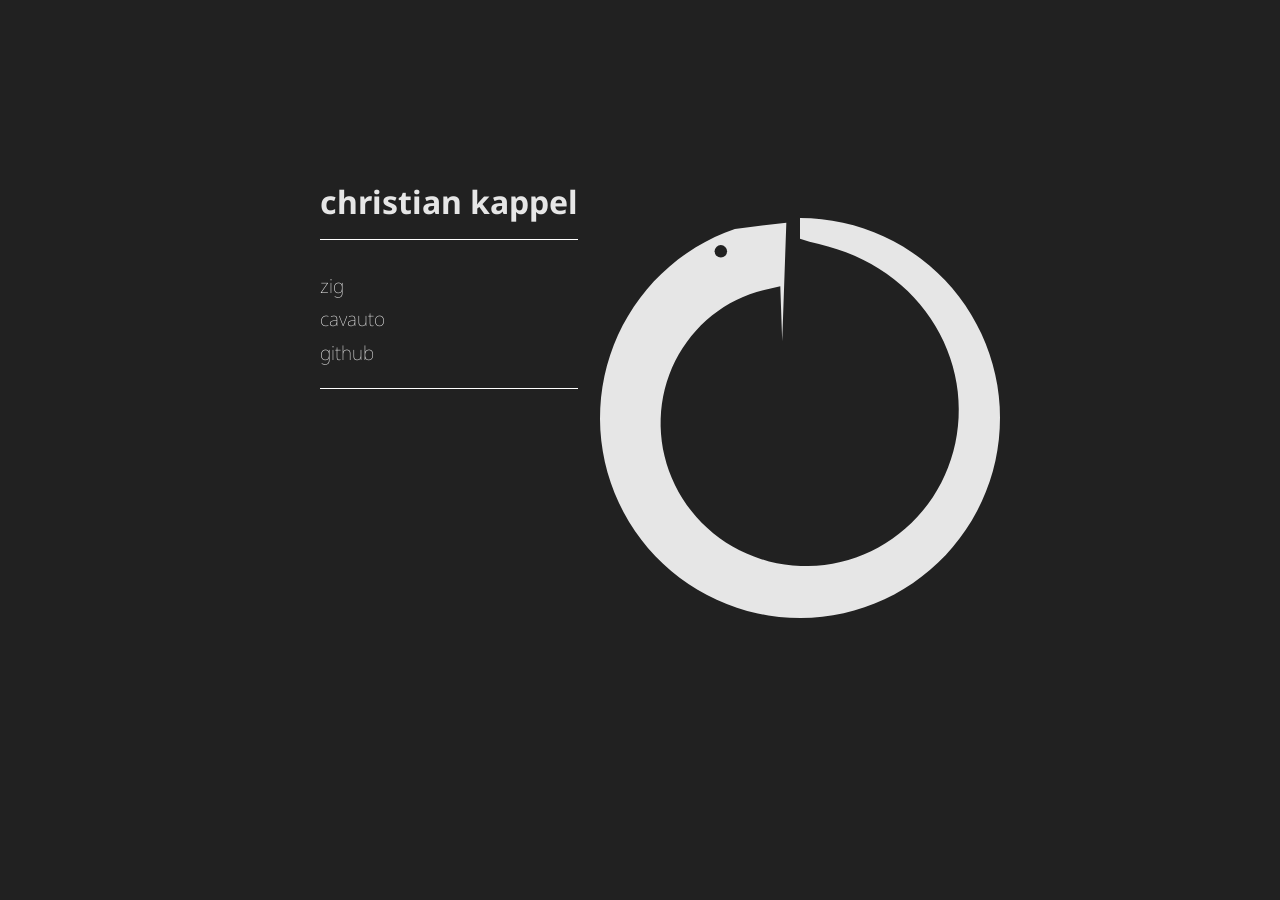
==== docs/index.html @ eb48fd3d "fix: rename src to docs" ====
<!DOCTYPE html>
<html lang="en">
    <head>
        <title> christian kappel</title>
        <link rel="preconnect" href="https://fonts.googleapis.com">
        <link rel="preconnect" href="https://fonts.gstatic.com" crossorigin>
        <link href="https://fonts.googleapis.com/css2?family=Noto+Sans:ital,wght@0,100..900;1,100..900&display=swap" rel="stylesheet">
        <link rel="stylesheet" href="styles.css">
    </head>
    <body>
        <svg class="ouroboros" viewBox="12 12 96 96" aria-hidden="true">
            <path d="M 60.00,12.00 L 62.60,12.07 L 65.18,12.28 L 67.76,12.63 L 70.31,13.12 L 72.83,13.75 L 75.31,14.51 L 77.75,15.40 L 80.13,16.43 L 82.46,17.58 L 84.72,18.86 L 86.91,20.25 L 89.02,21.77 L 91.05,23.39 L 92.98,25.12 L 94.82,26.96 L 96.55,28.89 L 98.18,30.91 L 99.70,33.02 L 101.10,35.21 L 102.38,37.47 L 103.54,39.79 L 104.57,42.17 L 105.47,44.61 L 106.23,47.09 L 106.86,49.61 L 107.36,52.16 L 107.71,54.73 L 107.93,57.32 L 108.00,59.92 L 107.93,62.51 L 107.73,65.10 L 107.38,67.67 L 106.90,70.23 L 106.28,72.75 L 105.52,75.23 L 104.63,77.67 L 103.61,80.06 L 102.46,82.39 L 101.19,84.65 L 99.79,86.84 L 98.28,88.95 L 96.66,90.98 L 94.93,92.92 L 93.10,94.76 L 91.17,96.50 L 89.15,98.13 L 87.05,99.65 L 84.87,101.06 L 82.61,102.34 L 80.29,103.50 L 77.90,104.54 L 75.47,105.44 L 72.99,106.21 L 70.47,106.84 L 67.92,107.34 L 65.35,107.70 L 62.76,107.92 L 60.17,108.00 L 57.57,107.94 L 54.98,107.74 L 52.41,107.40 L 49.86,106.92 L 47.33,106.30 L 44.85,105.55 L 42.41,104.66 L 40.02,103.64 L 37.69,102.50 L 35.42,101.23 L 33.23,99.84 L 31.11,98.33 L 29.08,96.72 L 27.14,94.99 L 25.30,93.16 L 23.55,91.24 L 21.92,89.22 L 20.39,87.12 L 18.99,84.94 L 17.70,82.68 L 16.53,80.36 L 15.50,77.98 L 14.59,75.55 L 13.81,73.07 L 13.17,70.55 L 12.67,68.00 L 12.31,65.43 L 12.08,62.85 L 12.00,60.25 L 12.06,57.66 L 12.25,55.07 L 12.59,52.49 L 13.07,49.94 L 13.68,47.41 L 14.43,44.93 L 15.31,42.49 L 16.32,40.09 L 17.46,37.76 L 18.73,35.49 L 20.11,33.30 L 21.62,31.18 L 23.23,29.15 L 24.95,27.20 L 26.78,25.36 L 28.70,23.61 L 30.71,21.97 L 32.81,20.44 L 34.99,19.03 L 37.24,17.74 L 39.56,16.57 L 41.94,15.53 L 44.37,14.62 L 56.72,13.11 L 55.73,41.49 L 55.27,28.35 L 49.58,29.74 L 47.94,30.30 L 46.32,30.94 L 44.74,31.67 L 43.20,32.48 L 41.70,33.38 L 40.25,34.36 L 38.86,35.42 L 37.51,36.55 L 36.23,37.76 L 35.02,39.04 L 33.87,40.38 L 32.80,41.79 L 31.80,43.25 L 30.88,44.77 L 30.04,46.35 L 29.28,47.96 L 28.62,49.62 L 28.04,51.32 L 27.55,53.04 L 27.16,54.80 L 26.86,56.58 L 26.66,58.37 L 26.56,60.18 L 26.55,61.99 L 26.64,63.80 L 26.83,65.61 L 27.11,67.41 L 27.50,69.20 L 27.98,70.96 L 28.56,72.70 L 29.23,74.41 L 29.99,76.09 L 30.85,77.73 L 31.79,79.32 L 32.82,80.86 L 33.94,82.34 L 35.13,83.77 L 36.40,85.13 L 37.75,86.42 L 39.17,87.64 L 40.65,88.79 L 42.20,89.86 L 43.81,90.84 L 45.47,91.74 L 47.18,92.54 L 48.94,93.26 L 50.73,93.88 L 52.56,94.41 L 54.42,94.83 L 56.30,95.16 L 58.21,95.39 L 60.12,95.51 L 62.05,95.53 L 63.98,95.44 L 65.90,95.25 L 67.81,94.96 L 69.72,94.56 L 71.60,94.06 L 73.45,93.46 L 75.28,92.76 L 77.06,91.96 L 78.81,91.06 L 80.51,90.07 L 82.16,88.98 L 83.75,87.80 L 85.28,86.54 L 86.74,85.20 L 88.13,83.77 L 89.44,82.27 L 90.68,80.69 L 91.83,79.05 L 92.89,77.34 L 93.87,75.58 L 94.75,73.76 L 95.53,71.89 L 96.21,69.97 L 96.79,68.02 L 97.27,66.04 L 97.64,64.02 L 97.90,61.99 L 98.06,59.93 L 98.10,57.87 L 98.03,55.80 L 97.86,53.73 L 97.57,51.67 L 97.17,49.62 L 96.66,47.59 L 96.04,45.59 L 95.31,43.61 L 94.47,41.67 L 93.54,39.77 L 92.49,37.92 L 91.35,36.12 L 90.11,34.37 L 88.78,32.69 L 87.35,31.08 L 85.84,29.53 L 84.24,28.07 L 82.56,26.68 L 80.80,25.38 L 78.97,24.16 L 77.08,23.04 L 75.12,22.00 L 73.10,21.07 L 71.03,20.22 L 68.91,19.47 L 66.74,18.82 L 64.54,18.24 L 62.29,17.72 L 60.00,17.00 Z" />
            <circle cx="41" cy="20" r="1.5" fill="rgb(33, 33, 33)" />
        </svg>
        <div class="content">
            <div class="name-block">
                <h1 class="title"> christian kappel </h1>
                <hr class="divider">
                <div class="links">
                    <a href="https://codeberg.org/c-kappel" target="_blank" rel="noopener">zig</a>
                    <a href="https://engineering.virginia.edu/research/autonomous-racing-uva" target="_blank" rel="noopener">cavauto</a>
                    <a href="https://github.com/c-kappel" target="_blank" rel="noopener">github</a>
                </div>
                <hr class="divider">
            </div>
        </div>
    </body>
</html>
---- docs/styles.css ----
html {
    overscroll-behavior-y: contain;
}

body {
    font-family: "Noto Sans", sans-serif;
    font-weight: 100;
    color: rgb(230, 230, 230);
    background-color: rgb(33, 33, 33);
    margin: 0;
    height: 100vh;
    box-sizing: border-box;
    padding-top: 20vh;
    overscroll-behavior-y: contain;
    position: relative;
}

.content {
    width: 50vw;
    margin-left: 25vw;
}

.ouroboros {
    position: absolute;
    left: 62.5vw;
    top: calc(20vh + 2.4rem);
    transform: translateX(-50%);
    width: 25rem;
    height: 25rem;
    fill: rgb(230, 230, 230);
}

.name-block {
    width: fit-content;
}

.title {
    text-align: left;
    margin: 0;
    white-space: nowrap;
}

.divider {
    border: none;
    border-top: 1px solid rgb(255, 255, 255);
    margin: 1rem 0 2rem 0;
    width: 100%;
}

.links-block {
    width: fit-content;
}

.links {
    display: flex;
    flex-direction: column;
    align-items: flex-start;
    font-size: 1.2rem;
}

.links a {
    color: rgb(255, 255, 255);
    text-decoration: none;
    margin-bottom: 0.4rem;
}

.links a:hover {
    text-decoration: underline;
    color: rgb(230, 230, 230);
}
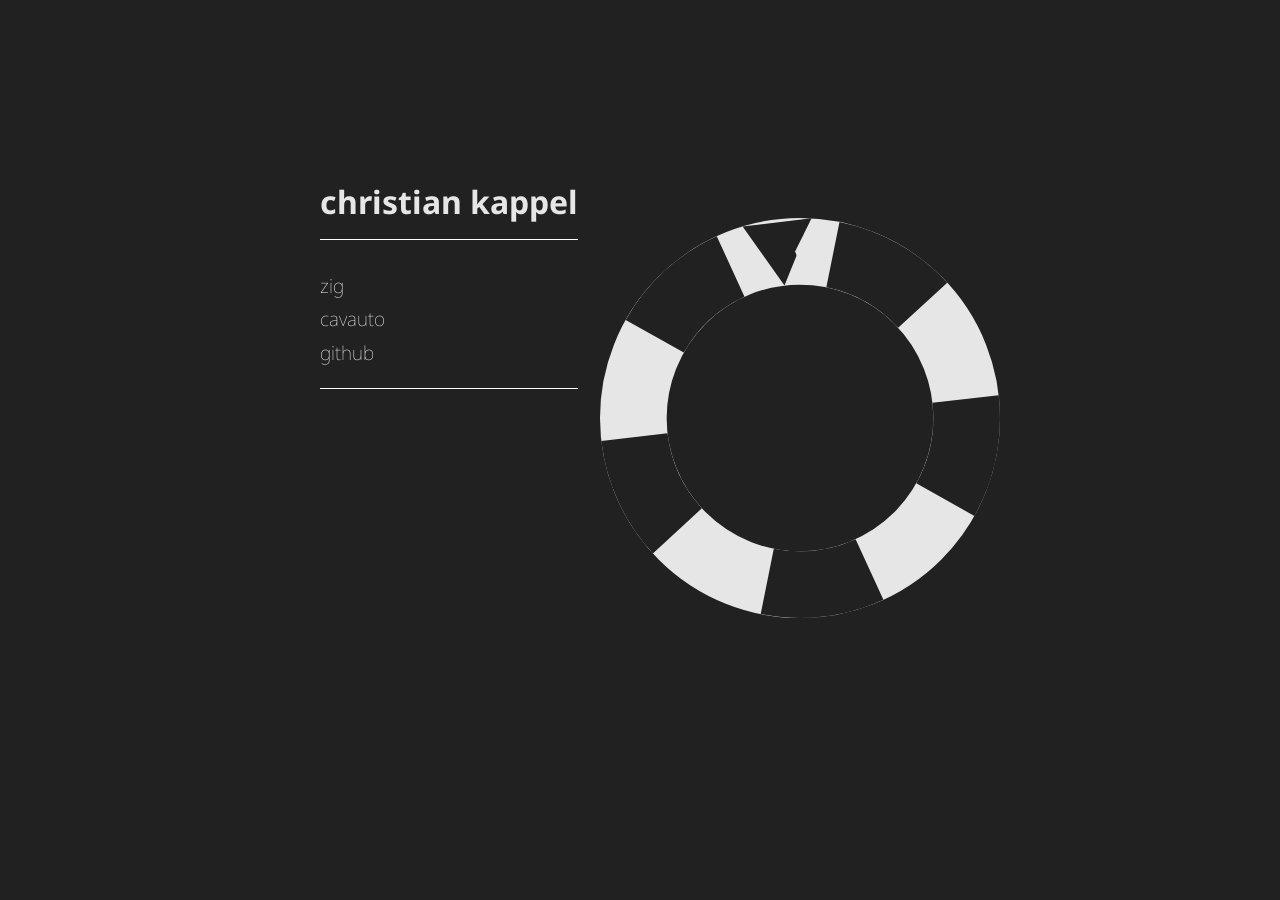
==== commit c2e07b99: "wip: redesign ouroboros" ====
--- a/docs/index.html
+++ b/docs/index.html
@@ -9,20 +9,26 @@
     </head>
     <body>
         <svg class="ouroboros" viewBox="12 12 96 96" aria-hidden="true">
-            <path d="M 60.00,12.00 L 62.60,12.07 L 65.18,12.28 L 67.76,12.63 L 70.31,13.12 L 72.83,13.75 L 75.31,14.51 L 77.75,15.40 L 80.13,16.43 L 82.46,17.58 L 84.72,18.86 L 86.91,20.25 L 89.02,21.77 L 91.05,23.39 L 92.98,25.12 L 94.82,26.96 L 96.55,28.89 L 98.18,30.91 L 99.70,33.02 L 101.10,35.21 L 102.38,37.47 L 103.54,39.79 L 104.57,42.17 L 105.47,44.61 L 106.23,47.09 L 106.86,49.61 L 107.36,52.16 L 107.71,54.73 L 107.93,57.32 L 108.00,59.92 L 107.93,62.51 L 107.73,65.10 L 107.38,67.67 L 106.90,70.23 L 106.28,72.75 L 105.52,75.23 L 104.63,77.67 L 103.61,80.06 L 102.46,82.39 L 101.19,84.65 L 99.79,86.84 L 98.28,88.95 L 96.66,90.98 L 94.93,92.92 L 93.10,94.76 L 91.17,96.50 L 89.15,98.13 L 87.05,99.65 L 84.87,101.06 L 82.61,102.34 L 80.29,103.50 L 77.90,104.54 L 75.47,105.44 L 72.99,106.21 L 70.47,106.84 L 67.92,107.34 L 65.35,107.70 L 62.76,107.92 L 60.17,108.00 L 57.57,107.94 L 54.98,107.74 L 52.41,107.40 L 49.86,106.92 L 47.33,106.30 L 44.85,105.55 L 42.41,104.66 L 40.02,103.64 L 37.69,102.50 L 35.42,101.23 L 33.23,99.84 L 31.11,98.33 L 29.08,96.72 L 27.14,94.99 L 25.30,93.16 L 23.55,91.24 L 21.92,89.22 L 20.39,87.12 L 18.99,84.94 L 17.70,82.68 L 16.53,80.36 L 15.50,77.98 L 14.59,75.55 L 13.81,73.07 L 13.17,70.55 L 12.67,68.00 L 12.31,65.43 L 12.08,62.85 L 12.00,60.25 L 12.06,57.66 L 12.25,55.07 L 12.59,52.49 L 13.07,49.94 L 13.68,47.41 L 14.43,44.93 L 15.31,42.49 L 16.32,40.09 L 17.46,37.76 L 18.73,35.49 L 20.11,33.30 L 21.62,31.18 L 23.23,29.15 L 24.95,27.20 L 26.78,25.36 L 28.70,23.61 L 30.71,21.97 L 32.81,20.44 L 34.99,19.03 L 37.24,17.74 L 39.56,16.57 L 41.94,15.53 L 44.37,14.62 L 56.72,13.11 L 55.73,41.49 L 55.27,28.35 L 49.58,29.74 L 47.94,30.30 L 46.32,30.94 L 44.74,31.67 L 43.20,32.48 L 41.70,33.38 L 40.25,34.36 L 38.86,35.42 L 37.51,36.55 L 36.23,37.76 L 35.02,39.04 L 33.87,40.38 L 32.80,41.79 L 31.80,43.25 L 30.88,44.77 L 30.04,46.35 L 29.28,47.96 L 28.62,49.62 L 28.04,51.32 L 27.55,53.04 L 27.16,54.80 L 26.86,56.58 L 26.66,58.37 L 26.56,60.18 L 26.55,61.99 L 26.64,63.80 L 26.83,65.61 L 27.11,67.41 L 27.50,69.20 L 27.98,70.96 L 28.56,72.70 L 29.23,74.41 L 29.99,76.09 L 30.85,77.73 L 31.79,79.32 L 32.82,80.86 L 33.94,82.34 L 35.13,83.77 L 36.40,85.13 L 37.75,86.42 L 39.17,87.64 L 40.65,88.79 L 42.20,89.86 L 43.81,90.84 L 45.47,91.74 L 47.18,92.54 L 48.94,93.26 L 50.73,93.88 L 52.56,94.41 L 54.42,94.83 L 56.30,95.16 L 58.21,95.39 L 60.12,95.51 L 62.05,95.53 L 63.98,95.44 L 65.90,95.25 L 67.81,94.96 L 69.72,94.56 L 71.60,94.06 L 73.45,93.46 L 75.28,92.76 L 77.06,91.96 L 78.81,91.06 L 80.51,90.07 L 82.16,88.98 L 83.75,87.80 L 85.28,86.54 L 86.74,85.20 L 88.13,83.77 L 89.44,82.27 L 90.68,80.69 L 91.83,79.05 L 92.89,77.34 L 93.87,75.58 L 94.75,73.76 L 95.53,71.89 L 96.21,69.97 L 96.79,68.02 L 97.27,66.04 L 97.64,64.02 L 97.90,61.99 L 98.06,59.93 L 98.10,57.87 L 98.03,55.80 L 97.86,53.73 L 97.57,51.67 L 97.17,49.62 L 96.66,47.59 L 96.04,45.59 L 95.31,43.61 L 94.47,41.67 L 93.54,39.77 L 92.49,37.92 L 91.35,36.12 L 90.11,34.37 L 88.78,32.69 L 87.35,31.08 L 85.84,29.53 L 84.24,28.07 L 82.56,26.68 L 80.80,25.38 L 78.97,24.16 L 77.08,23.04 L 75.12,22.00 L 73.10,21.07 L 71.03,20.22 L 68.91,19.47 L 66.74,18.82 L 64.54,18.24 L 62.29,17.72 L 60.00,17.00 Z" />
-            <circle cx="41" cy="20" r="1.5" fill="rgb(33, 33, 33)" />
+            <circle class="ouroboros-ring" cx="60" cy="60" r="40" />
+            <circle class="ouroboros-dashes" cx="60" cy="60" r="40" stroke-dasharray="25.13 25.13" />
+            <g class="ouroboros-head">
+                <path class="mouth" d="M 51.67,12.73 L 68.34,12.73 L 60,28 Z" />
+                <path class="tail-tip" d="M 68.34,12.73 L 63.49,20.15 L 65.56,28.49 Z" />
+                <circle class="eye" cx="42.96" cy="17.81" r="1.5" />
+            </g>
         </svg>
         <div class="content">
             <div class="name-block">
                 <h1 class="title"> christian kappel </h1>
                 <hr class="divider">
                 <div class="links">
-                    <a href="https://codeberg.org/c-kappel" target="_blank" rel="noopener">zig</a>
+                    <a href="https://ziglang.org/" target="_blank" rel="noopener">zig</a>
                     <a href="https://engineering.virginia.edu/research/autonomous-racing-uva" target="_blank" rel="noopener">cavauto</a>
                     <a href="https://github.com/c-kappel" target="_blank" rel="noopener">github</a>
                 </div>
                 <hr class="divider">
             </div>
         </div>
+        <script src="script.js" defer></script>
     </body>
-</html>+</html>
--- a/docs/styles.css
+++ b/docs/styles.css
@@ -27,7 +27,30 @@
     transform: translateX(-50%);
     width: 25rem;
     height: 25rem;
+}
+
+.ouroboros-ring {
+    fill: none;
+    stroke: rgb(230, 230, 230);
+    stroke-width: 16;
+}
+
+.ouroboros-dashes {
+    fill: none;
+    stroke: rgb(33, 33, 33);
+    stroke-width: 16;
+}
+
+.ouroboros-head .mouth {
+    fill: rgb(33, 33, 33);
+}
+
+.ouroboros-head .tail-tip {
     fill: rgb(230, 230, 230);
+}
+
+.ouroboros-head .eye {
+    fill: rgb(33, 33, 33);
 }
 
 .name-block {
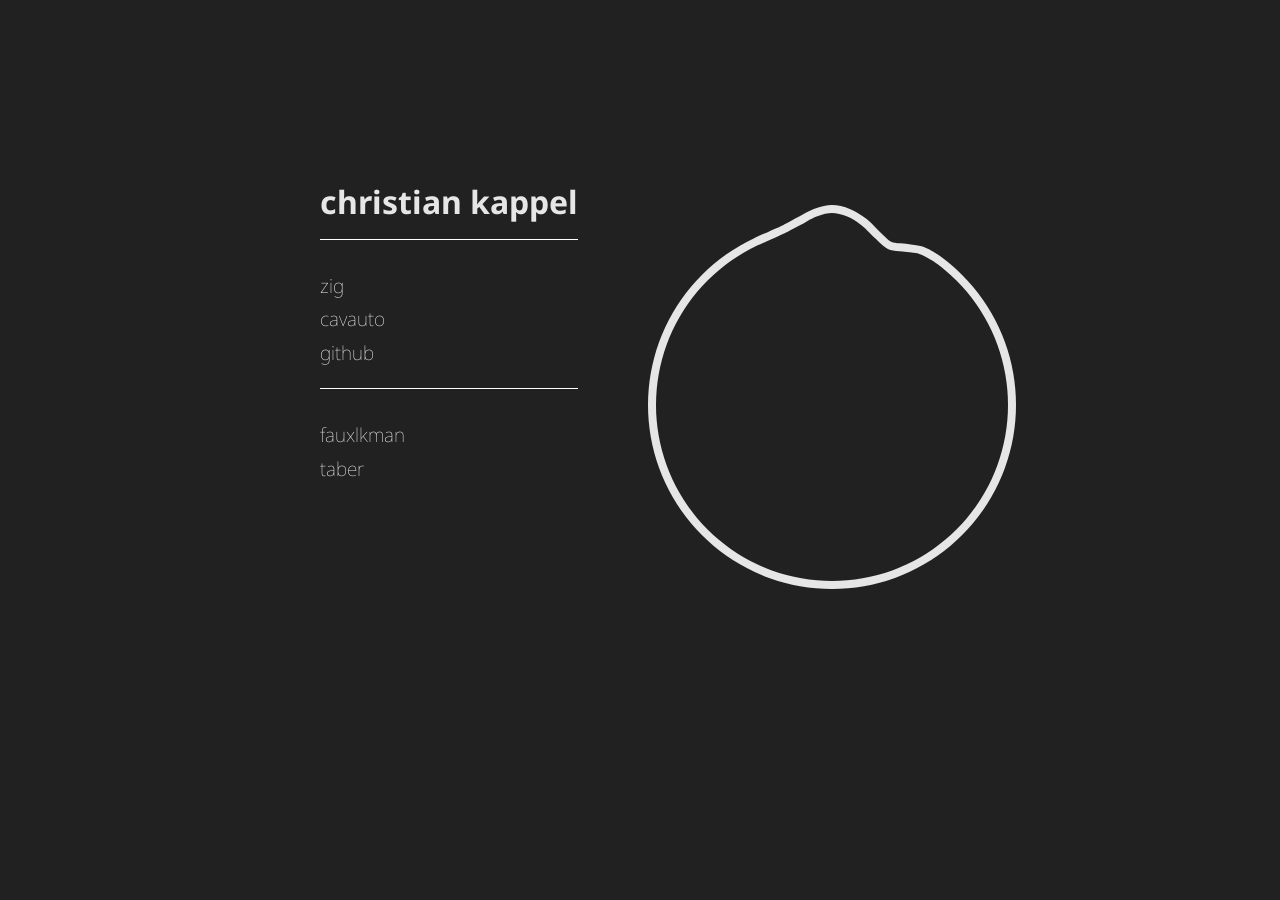
==== commit 9128ccaf: "feat: add more links and refactor ouro to be less shite" ====
--- a/docs/index.html
+++ b/docs/index.html
@@ -8,14 +8,8 @@
         <link rel="stylesheet" href="styles.css">
     </head>
     <body>
-        <svg class="ouroboros" viewBox="12 12 96 96" aria-hidden="true">
-            <circle class="ouroboros-ring" cx="60" cy="60" r="40" />
-            <circle class="ouroboros-dashes" cx="60" cy="60" r="40" stroke-dasharray="25.13 25.13" />
-            <g class="ouroboros-head">
-                <path class="mouth" d="M 51.67,12.73 L 68.34,12.73 L 60,28 Z" />
-                <path class="tail-tip" d="M 68.34,12.73 L 63.49,20.15 L 65.56,28.49 Z" />
-                <circle class="eye" cx="42.96" cy="17.81" r="1.5" />
-            </g>
+        <svg class="side-circle" width="500" height="500">
+            <path d="M 70.00,250.00 C 70.00,244.77 70.23,239.52 70.68,234.31 C 71.14,229.10 71.83,223.89 72.73,218.74 C 73.64,213.59 74.78,208.46 76.13,203.41 C 77.49,198.36 79.07,193.35 80.86,188.44 C 82.64,183.52 84.65,178.67 86.86,173.93 C 89.07,169.19 91.50,164.53 94.12,160.00 C 96.73,155.47 99.55,151.04 102.55,146.76 C 105.55,142.47 108.75,138.30 112.11,134.30 C 115.47,130.29 119.02,126.42 122.72,122.72 C 126.42,119.02 130.29,115.47 134.30,112.11 C 138.30,108.75 142.47,105.55 146.76,102.55 C 151.04,99.55 155.47,96.74 160.00,94.11 C 164.52,91.48 169.18,89.08 173.89,86.78 C 178.60,84.48 183.42,82.48 188.24,80.30 C 193.05,78.13 197.89,76.14 202.77,73.73 C 207.65,71.32 212.46,68.51 217.53,65.84 C 222.60,63.17 227.77,59.69 233.18,57.72 C 238.59,55.75 244.39,53.98 250.00,54.00 C 255.61,54.02 261.44,55.62 266.81,57.83 C 272.18,60.04 277.44,63.53 282.22,67.25 C 287.01,70.96 291.23,76.21 295.52,80.11 C 299.82,84.00 303.37,88.53 308.00,90.64 C 312.63,92.75 318.10,91.98 323.32,92.77 C 328.53,93.55 334.31,93.70 339.29,95.34 C 344.27,96.99 348.78,99.85 353.18,102.64 C 357.58,105.44 361.68,108.77 365.70,112.11 C 369.72,115.46 373.58,119.02 377.28,122.72 C 380.98,126.42 384.53,130.29 387.89,134.30 C 391.25,138.30 394.45,142.47 397.45,146.76 C 400.45,151.04 403.27,155.47 405.88,160.00 C 408.50,164.53 410.93,169.19 413.14,173.93 C 415.35,178.67 417.36,183.52 419.14,188.44 C 420.93,193.35 422.51,198.36 423.87,203.41 C 425.22,208.46 426.36,213.59 427.27,218.74 C 428.17,223.89 428.86,229.10 429.32,234.31 C 429.77,239.52 430.00,244.77 430.00,250.00 C 430.00,255.23 429.77,260.48 429.32,265.69 C 428.86,270.90 428.17,276.11 427.27,281.26 C 426.36,286.41 425.22,291.54 423.87,296.59 C 422.51,301.64 420.93,306.65 419.14,311.56 C 417.36,316.48 415.35,321.33 413.14,326.07 C 410.93,330.81 408.50,335.47 405.88,340.00 C 403.27,344.53 400.45,348.96 397.45,353.24 C 394.45,357.53 391.25,361.70 387.89,365.70 C 384.53,369.71 380.98,373.58 377.28,377.28 C 373.58,380.98 369.71,384.53 365.70,387.89 C 361.70,391.25 357.53,394.45 353.24,397.45 C 348.96,400.45 344.53,403.27 340.00,405.88 C 335.47,408.50 330.81,410.93 326.07,413.14 C 321.33,415.35 316.48,417.36 311.56,419.14 C 306.65,420.93 301.64,422.51 296.59,423.87 C 291.54,425.22 286.41,426.36 281.26,427.27 C 276.11,428.17 270.90,428.86 265.69,429.32 C 260.48,429.77 255.23,430.00 250.00,430.00 C 244.77,430.00 239.52,429.77 234.31,429.32 C 229.10,428.86 223.89,428.17 218.74,427.27 C 213.59,426.36 208.46,425.22 203.41,423.87 C 198.36,422.51 193.35,420.93 188.44,419.14 C 183.52,417.36 178.67,415.35 173.93,413.14 C 169.19,410.93 164.53,408.50 160.00,405.88 C 155.47,403.27 151.04,400.45 146.76,397.45 C 142.47,394.45 138.30,391.25 134.30,387.89 C 130.29,384.53 126.42,380.98 122.72,377.28 C 119.02,373.58 115.47,369.71 112.11,365.70 C 108.75,361.70 105.55,357.53 102.55,353.24 C 99.55,348.96 96.73,344.53 94.12,340.00 C 91.50,335.47 89.07,330.81 86.86,326.07 C 84.65,321.33 82.64,316.48 80.86,311.56 C 79.07,306.65 77.49,301.64 76.13,296.59 C 74.78,291.54 73.64,286.41 72.73,281.26 C 71.83,276.11 71.14,270.90 70.68,265.69 C 70.23,260.48 70.00,255.23 70.00,250.00 Z"></path>
         </svg>
         <div class="content">
             <div class="name-block">
@@ -29,6 +23,11 @@
                 <hr class="divider">
             </div>
         </div>
-        <script src="script.js" defer></script>
+        <div class ="content">
+             <div class="links">
+                <a href="https://github.com/c-kappel/fauxlkman" target="_blank" rel="noopener">fauxlkman</a>
+                <a href="https://github.com/c-kappel/taber" target="_blank" rel="noopener">taber</a>
+            </div>
+        </div>
     </body>
 </html>
--- a/docs/styles.css
+++ b/docs/styles.css
@@ -20,37 +20,18 @@
     margin-left: 25vw;
 }
 
-.ouroboros {
+.side-circle {
     position: absolute;
-    left: 62.5vw;
-    top: calc(20vh + 2.4rem);
-    transform: translateX(-50%);
-    width: 25rem;
-    height: 25rem;
+    top: 45%;
+    left: 65vw;
+    transform: translate(-50%, -50%);
 }
 
-.ouroboros-ring {
+.side-circle path {
     fill: none;
     stroke: rgb(230, 230, 230);
-    stroke-width: 16;
-}
-
-.ouroboros-dashes {
-    fill: none;
-    stroke: rgb(33, 33, 33);
-    stroke-width: 16;
-}
-
-.ouroboros-head .mouth {
-    fill: rgb(33, 33, 33);
-}
-
-.ouroboros-head .tail-tip {
-    fill: rgb(230, 230, 230);
-}
-
-.ouroboros-head .eye {
-    fill: rgb(33, 33, 33);
+    stroke-width: 8;
+    stroke-linejoin: round;
 }
 
 .name-block {
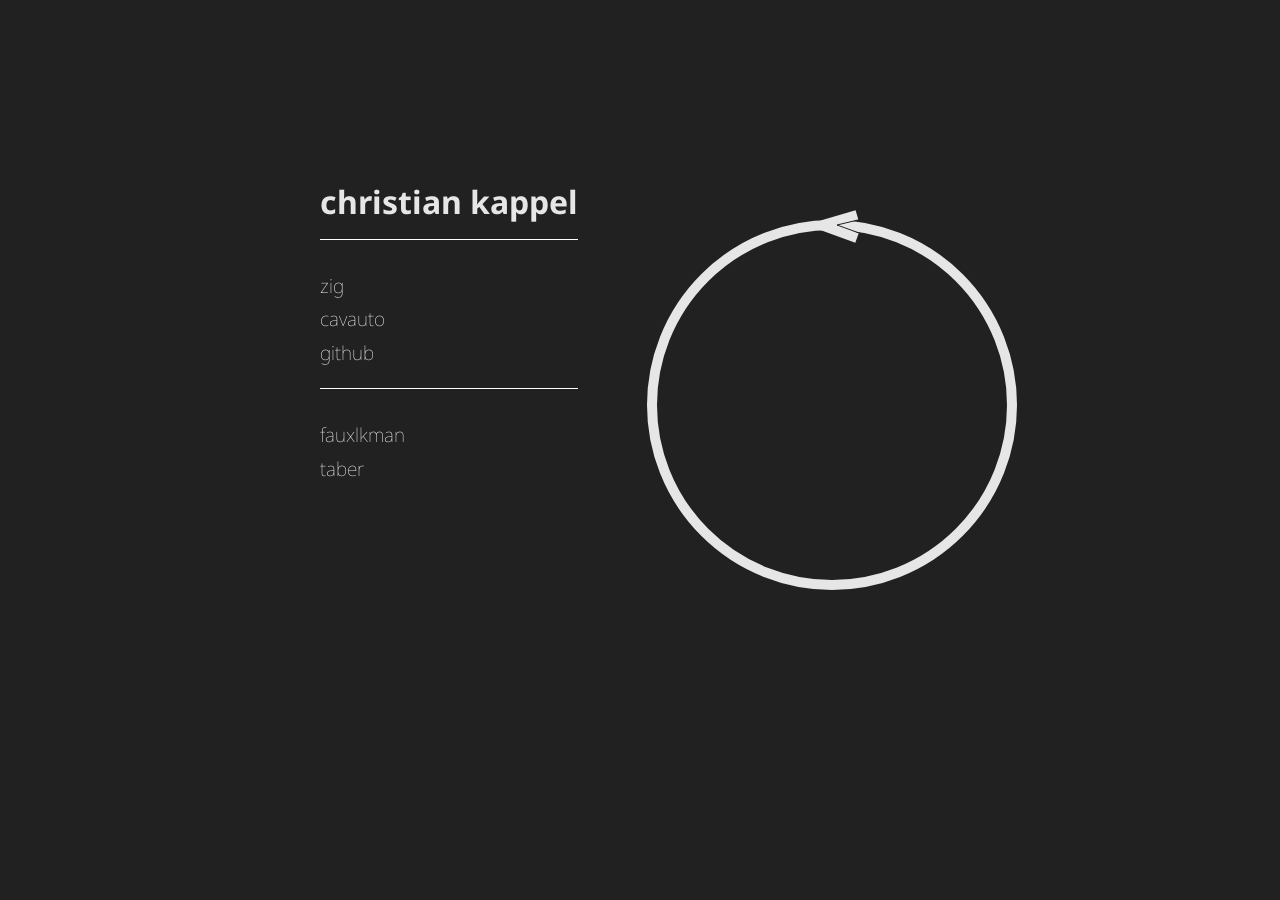
==== commit 56984621: "fix: ouro now looks p good. also made it the icon" ====
--- a/docs/index.html
+++ b/docs/index.html
@@ -2,14 +2,19 @@
 <html lang="en">
     <head>
         <title> christian kappel</title>
+        <link rel="icon" type="image/png" href="assets/favicon.png">
         <link rel="preconnect" href="https://fonts.googleapis.com">
         <link rel="preconnect" href="https://fonts.gstatic.com" crossorigin>
         <link href="https://fonts.googleapis.com/css2?family=Noto+Sans:ital,wght@0,100..900;1,100..900&display=swap" rel="stylesheet">
         <link rel="stylesheet" href="styles.css">
     </head>
     <body>
-        <svg class="side-circle" width="500" height="500">
-            <path d="M 70.00,250.00 C 70.00,244.77 70.23,239.52 70.68,234.31 C 71.14,229.10 71.83,223.89 72.73,218.74 C 73.64,213.59 74.78,208.46 76.13,203.41 C 77.49,198.36 79.07,193.35 80.86,188.44 C 82.64,183.52 84.65,178.67 86.86,173.93 C 89.07,169.19 91.50,164.53 94.12,160.00 C 96.73,155.47 99.55,151.04 102.55,146.76 C 105.55,142.47 108.75,138.30 112.11,134.30 C 115.47,130.29 119.02,126.42 122.72,122.72 C 126.42,119.02 130.29,115.47 134.30,112.11 C 138.30,108.75 142.47,105.55 146.76,102.55 C 151.04,99.55 155.47,96.74 160.00,94.11 C 164.52,91.48 169.18,89.08 173.89,86.78 C 178.60,84.48 183.42,82.48 188.24,80.30 C 193.05,78.13 197.89,76.14 202.77,73.73 C 207.65,71.32 212.46,68.51 217.53,65.84 C 222.60,63.17 227.77,59.69 233.18,57.72 C 238.59,55.75 244.39,53.98 250.00,54.00 C 255.61,54.02 261.44,55.62 266.81,57.83 C 272.18,60.04 277.44,63.53 282.22,67.25 C 287.01,70.96 291.23,76.21 295.52,80.11 C 299.82,84.00 303.37,88.53 308.00,90.64 C 312.63,92.75 318.10,91.98 323.32,92.77 C 328.53,93.55 334.31,93.70 339.29,95.34 C 344.27,96.99 348.78,99.85 353.18,102.64 C 357.58,105.44 361.68,108.77 365.70,112.11 C 369.72,115.46 373.58,119.02 377.28,122.72 C 380.98,126.42 384.53,130.29 387.89,134.30 C 391.25,138.30 394.45,142.47 397.45,146.76 C 400.45,151.04 403.27,155.47 405.88,160.00 C 408.50,164.53 410.93,169.19 413.14,173.93 C 415.35,178.67 417.36,183.52 419.14,188.44 C 420.93,193.35 422.51,198.36 423.87,203.41 C 425.22,208.46 426.36,213.59 427.27,218.74 C 428.17,223.89 428.86,229.10 429.32,234.31 C 429.77,239.52 430.00,244.77 430.00,250.00 C 430.00,255.23 429.77,260.48 429.32,265.69 C 428.86,270.90 428.17,276.11 427.27,281.26 C 426.36,286.41 425.22,291.54 423.87,296.59 C 422.51,301.64 420.93,306.65 419.14,311.56 C 417.36,316.48 415.35,321.33 413.14,326.07 C 410.93,330.81 408.50,335.47 405.88,340.00 C 403.27,344.53 400.45,348.96 397.45,353.24 C 394.45,357.53 391.25,361.70 387.89,365.70 C 384.53,369.71 380.98,373.58 377.28,377.28 C 373.58,380.98 369.71,384.53 365.70,387.89 C 361.70,391.25 357.53,394.45 353.24,397.45 C 348.96,400.45 344.53,403.27 340.00,405.88 C 335.47,408.50 330.81,410.93 326.07,413.14 C 321.33,415.35 316.48,417.36 311.56,419.14 C 306.65,420.93 301.64,422.51 296.59,423.87 C 291.54,425.22 286.41,426.36 281.26,427.27 C 276.11,428.17 270.90,428.86 265.69,429.32 C 260.48,429.77 255.23,430.00 250.00,430.00 C 244.77,430.00 239.52,429.77 234.31,429.32 C 229.10,428.86 223.89,428.17 218.74,427.27 C 213.59,426.36 208.46,425.22 203.41,423.87 C 198.36,422.51 193.35,420.93 188.44,419.14 C 183.52,417.36 178.67,415.35 173.93,413.14 C 169.19,410.93 164.53,408.50 160.00,405.88 C 155.47,403.27 151.04,400.45 146.76,397.45 C 142.47,394.45 138.30,391.25 134.30,387.89 C 130.29,384.53 126.42,380.98 122.72,377.28 C 119.02,373.58 115.47,369.71 112.11,365.70 C 108.75,361.70 105.55,357.53 102.55,353.24 C 99.55,348.96 96.73,344.53 94.12,340.00 C 91.50,335.47 89.07,330.81 86.86,326.07 C 84.65,321.33 82.64,316.48 80.86,311.56 C 79.07,306.65 77.49,301.64 76.13,296.59 C 74.78,291.54 73.64,286.41 72.73,281.26 C 71.83,276.11 71.14,270.90 70.68,265.69 C 70.23,260.48 70.00,255.23 70.00,250.00 Z"></path>
+        <svg class="side-circle" width="500" height="500" viewBox="0 0 500 500">
+            <circle cx="250" cy="250" r="180"></circle>
+            <line class="accent-line" x1="240" y1="70.28" x2="275" y2="60"></line>
+            <line class="accent-line" x1="240" y1="70.28" x2="275" y2="83"></line>
+            <line class="bg-line" x1="255" y1="70" x2="280" y2="64"></line>
+            <line class="bg-line" x1="255" y1="70" x2="280" y2="79"></line>
         </svg>
         <div class="content">
             <div class="name-block">
--- a/docs/styles.css
+++ b/docs/styles.css
@@ -27,11 +27,21 @@
     transform: translate(-50%, -50%);
 }
 
-.side-circle path {
+.side-circle circle {
     fill: none;
     stroke: rgb(230, 230, 230);
-    stroke-width: 8;
-    stroke-linejoin: round;
+    stroke-width: 10;
+}
+
+.side-circle .accent-line {
+    stroke: rgb(230, 230, 230);
+    stroke-width: 10;
+}
+
+
+.side-circle .bg-line {
+    stroke: rgb(33, 33, 33);
+    stroke-width: 1;
 }
 
 .name-block {
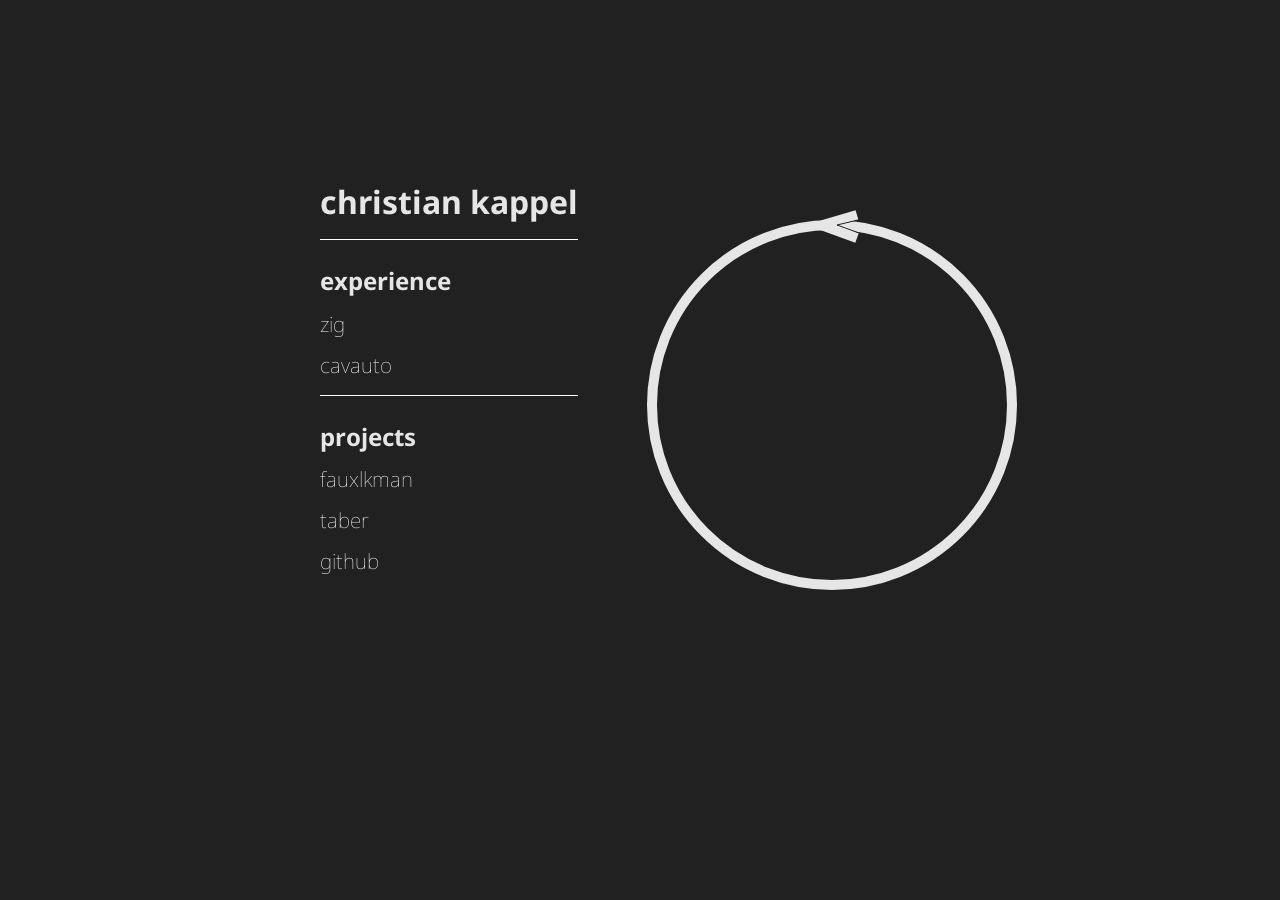
==== commit 1d0a9f6b: "fix: titles and spacing" ====
--- a/docs/index.html
+++ b/docs/index.html
@@ -20,18 +20,20 @@
             <div class="name-block">
                 <h1 class="title"> christian kappel </h1>
                 <hr class="divider">
-                <div class="links">
+                <h2 class> experience </h2>
+                <div class="links">             
                     <a href="https://ziglang.org/" target="_blank" rel="noopener">zig</a>
                     <a href="https://engineering.virginia.edu/research/autonomous-racing-uva" target="_blank" rel="noopener">cavauto</a>
-                    <a href="https://github.com/c-kappel" target="_blank" rel="noopener">github</a>
                 </div>
                 <hr class="divider">
             </div>
         </div>
         <div class ="content">
+            <h2 class> projects </h2>
              <div class="links">
                 <a href="https://github.com/c-kappel/fauxlkman" target="_blank" rel="noopener">fauxlkman</a>
                 <a href="https://github.com/c-kappel/taber" target="_blank" rel="noopener">taber</a>
+                <a href="https://github.com/c-kappel" target="_blank" rel="noopener">github</a>
             </div>
         </div>
     </body>
--- a/docs/styles.css
+++ b/docs/styles.css
@@ -57,8 +57,13 @@
 .divider {
     border: none;
     border-top: 1px solid rgb(255, 255, 255);
-    margin: 1rem 0 2rem 0;
+    margin: 1rem 0 0.75rem 0;
     width: 100%;
+}
+
+h2 {
+    margin-top: 1.5rem;
+    margin-bottom: .8rem;
 }
 
 .links-block {
@@ -69,13 +74,13 @@
     display: flex;
     flex-direction: column;
     align-items: flex-start;
-    font-size: 1.2rem;
+    font-size: 1.3rem;
+    gap: 0.8rem;
 }
 
 .links a {
     color: rgb(255, 255, 255);
     text-decoration: none;
-    margin-bottom: 0.4rem;
 }
 
 .links a:hover {
